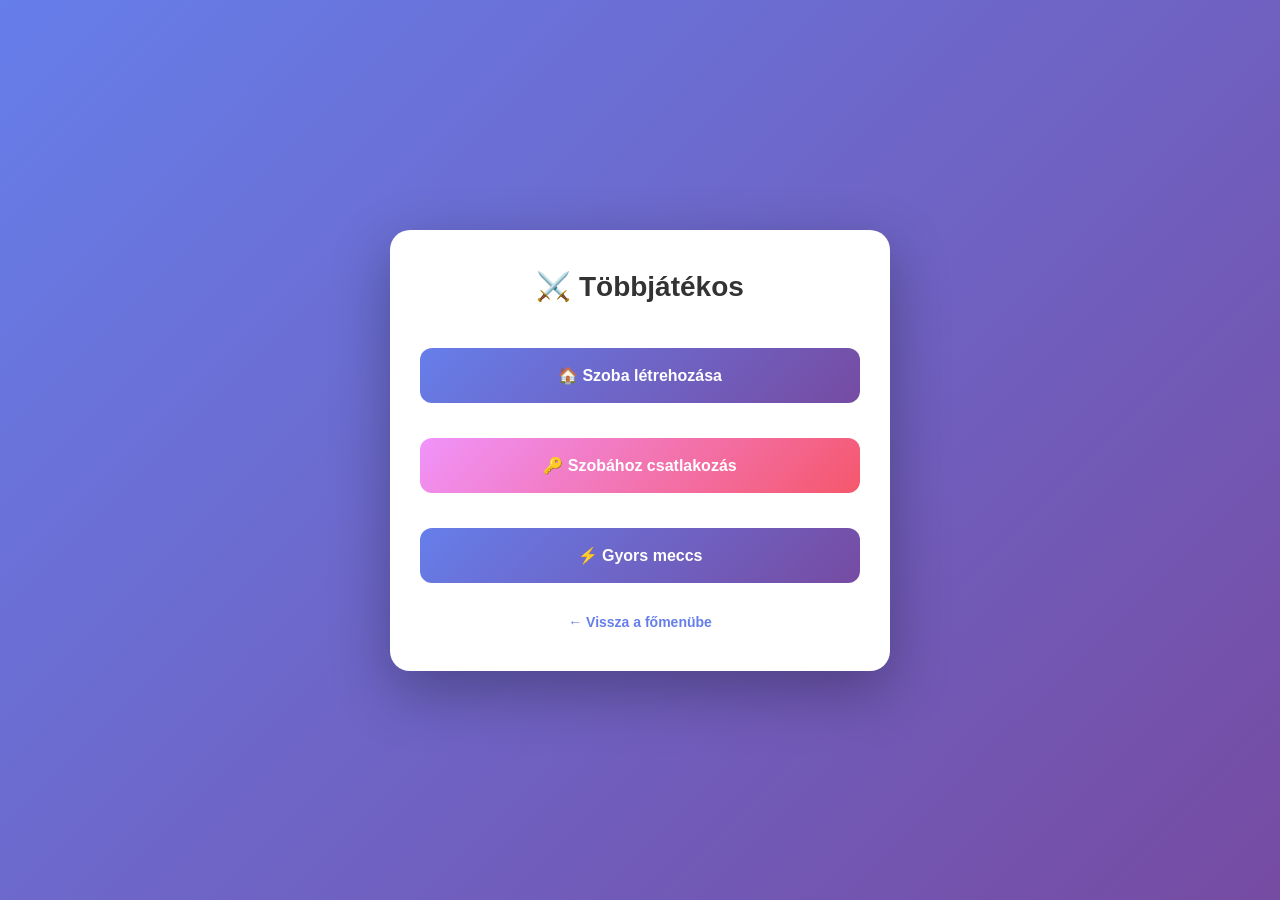
==== game.html @ 9e48634d "tobbjatekosmod" ====
<!DOCTYPE html>
<html lang="hu">
<head>
    <meta charset="UTF-8">
    <meta name="viewport" content="width=device-width, initial-scale=1.0">
    <title>Játék - Kő, Papír, Olló</title>
    <link rel="stylesheet" href="style.css">
    <style>
        * {
            margin: 0;
            padding: 0;
            box-sizing: border-box;
        }

        body {
            font-family: 'Arial', sans-serif;
            background: linear-gradient(135deg, #667eea 0%, #764ba2 100%);
            min-height: 100vh;
            display: flex;
            justify-content: center;
            align-items: center;
            padding: 15px;
        }

        .game-container {
            background: white;
            border-radius: 20px;
            box-shadow: 0 20px 60px rgba(0, 0, 0, 0.3);
            max-width: 600px;
            width: 100%;
            padding: 30px;
        }

        .header {
            display: flex;
            justify-content: space-between;
            align-items: center;
            margin-bottom: 25px;
            flex-wrap: wrap;
            gap: 10px;
        }

        .room-code {
            background: #f0f0f0;
            padding: 8px 15px;
            border-radius: 8px;
            font-size: 14px;
            font-weight: bold;
            color: #667eea;
        }

        .game-status {
            text-align: center;
            padding: 15px;
            background: #f9f9f9;
            border-radius: 10px;
            margin-bottom: 20px;
        }

        .status-title {
            font-size: 18px;
            font-weight: bold;
            color: #333;
            margin-bottom: 8px;
        }

        .waiting-indicator {
            display: inline-block;
            font-size: 20px;
            animation: pulse 1.5s infinite;
        }

        @keyframes pulse {
            0%, 100% { opacity: 1; }
            50% { opacity: 0.5; }
        }

        .players-section {
            display: grid;
            grid-template-columns: 1fr 1fr;
            gap: 15px;
            margin-bottom: 25px;
        }

        .player-card {
            background: #f9f9f9;
            padding: 20px;
            border-radius: 12px;
            text-align: center;
            border: 2px solid #e0e0e0;
            transition: all 0.3s;
        }

        .player-card.active {
            border-color: #667eea;
            background: #f0f4ff;
        }

        .player-name {
            font-size: 16px;
            font-weight: bold;
            color: #333;
            margin-bottom: 10px;
        }

        .player-score {
            font-size: 32px;
            font-weight: bold;
            color: #667eea;
            margin: 10px 0;
        }

        .player-choice {
            font-size: 48px;
            margin: 10px 0;
            min-height: 60px;
            display: flex;
            align-items: center;
            justify-content: center;
        }

        .choices-section {
            margin: 25px 0;
        }

        .choices-title {
            text-align: center;
            font-weight: bold;
            color: #555;
            margin-bottom: 15px;
            font-size: 14px;
        }

        .choices-grid {
            display: grid;
            grid-template-columns: repeat(3, 1fr);
            gap: 12px;
        }

        .choice-btn {
            padding: 20px;
            border: 2px solid #e0e0e0;
            background: white;
            border-radius: 12px;
            cursor: pointer;
            font-size: 32px;
            transition: all 0.3s;
            aspect-ratio: 1;
            display: flex;
            align-items: center;
            justify-content: center;
        }

        .choice-btn:hover {
            border-color: #667eea;
            transform: translateY(-3px);
            box-shadow: 0 8px 20px rgba(102, 126, 234, 0.2);
        }

        .choice-btn:active {
            transform: translateY(0);
        }

        .choice-btn.selected {
            border-color: #667eea;
            background: linear-gradient(135deg, #667eea 0%, #764ba2 100%);
            color: white;
            box-shadow: 0 8px 20px rgba(102, 126, 234, 0.3);
        }

        .result-section {
            background: #fff3cd;
            border: 2px solid #ffc107;
            padding: 20px;
            border-radius: 12px;
            text-align: center;
            margin: 20px 0;
            display: none;
        }

        .result-section.show {
            display: block;
            animation: slideIn 0.4s ease-out;
        }

        .result-text {
            font-size: 20px;
            font-weight: bold;
            color: #856404;
            margin-bottom: 10px;
        }

        .round-text {
            font-size: 14px;
            color: #999;
        }

        .next-round-btn {
            background: linear-gradient(135deg, #667eea 0%, #764ba2 100%);
            color: white;
            border: none;
            padding: 12px 25px;
            border-radius: 8px;
            font-weight: bold;
            cursor: pointer;
            margin-top: 10px;
            transition: all 0.2s;
            width: 100%;
        }

        .next-round-btn:hover {
            transform: translateY(-2px);
            box-shadow: 0 8px 20px rgba(102, 126, 234, 0.3);
        }

        .next-round-btn:disabled {
            opacity: 0.5;
            cursor: not-allowed;
            transform: none;
        }

        .action-buttons {
            display: flex;
            gap: 12px;
            margin-top: 20px;
        }

        .btn {
            flex: 1;
            padding: 12px;
            border: none;
            border-radius: 8px;
            font-weight: bold;
            cursor: pointer;
            transition: all 0.2s;
        }

        .btn-copy {
            background: #f0f0f0;
            color: #333;
        }

        .btn-copy:hover {
            background: #e0e0e0;
        }

        .btn-leave {
            background: linear-gradient(135deg, #f093fb 0%, #f5576c 100%);
            color: white;
        }

        .btn-leave:hover {
            transform: translateY(-2px);
            box-shadow: 0 8px 20px rgba(245, 87, 108, 0.3);
        }

        .notification {
            position: fixed;
            top: 20px;
            right: 20px;
            background: #28a745;
            color: white;
            padding: 15px 20px;
            border-radius: 8px;
            display: none;
            animation: slideInRight 0.3s ease-out;
            z-index: 1000;
        }

        @keyframes slideInRight {
            from {
                transform: translateX(400px);
                opacity: 0;
            }
            to {
                transform: translateX(0);
                opacity: 1;
            }
        }

        .notification.show {
            display: block;
        }

        @media (max-width: 600px) {
            .game-container {
                padding: 20px;
            }

            .header {
                flex-direction: column;
                align-items: center;
            }

            .players-section {
                grid-template-columns: 1fr;
            }

            .player-score {
                font-size: 28px;
            }

            .player-choice {
                font-size: 40px;
            }

            .choices-grid {
                gap: 10px;
            }

            .choice-btn {
                padding: 15px;
                font-size: 28px;
            }

            .notification {
                right: 10px;
                left: 10px;
                max-width: none;
            }
        }
    </style>
</head>
<body>
    <div class="game-container">
        <div class="header">
            <h1>⚔️ Játék</h1>
            <div class="room-code" id="roomCodeDisplay"></div>
        </div>

        <div class="game-status">
            <div class="status-title" id="statusTitle">Szoba betöltése...</div>
            <div id="statusMessage"></div>
        </div>

        <div class="players-section" id="playersSection" style="display: none;">
            <div class="player-card" id="player1Card">
                <div class="player-name" id="player1Name">Játékos 1</div>
                <div class="player-score" id="player1Score">0</div>
                <div class="player-choice" id="player1Choice"></div>
            </div>

            <div class="player-card" id="player2Card">
                <div class="player-name" id="player2Name">Várakozás...</div>
                <div class="player-score" id="player2Score">0</div>
                <div class="player-choice" id="player2Choice"></div>
            </div>
        </div>

        <div class="choices-section" id="choicesSection" style="display: none;">
            <div class="choices-title">Válassza ki a lépését:</div>
            <div class="choices-grid">
                <button class="choice-btn" onclick="selectChoice('kő')">🪨</button>
                <button class="choice-btn" onclick="selectChoice('papír')">📄</button>
                <button class="choice-btn" onclick="selectChoice('olló')">✂️</button>
            </div>
        </div>

        <div class="result-section" id="resultSection">
            <div class="result-text" id="resultText"></div>
            <div class="round-text" id="roundText"></div>
            <button class="next-round-btn" onclick="nextRound()">Következő kör</button>
        </div>

        <div class="action-buttons">
            <button class="btn btn-copy" onclick="copyRoomCode()">📋 Kód másolása</button>
            <button class="btn btn-leave" onclick="leaveGame()">🚪 Kilépés</button>
        </div>
    </div>

    <div class="notification" id="notification"></div>

    <script src="multiplayer.js"></script>
    <script>
        let gameState = {
            roomCode: null,
            playerName: null,
            isHost: false,
            players: [],
            currentRound: 1,
            maxRounds: 1,
            scores: { player1: 0, player2: 0 },
            choices: { player1: null, player2: null },
            gameStarted: false
        };

        function init() {
            const urlParams = new URLSearchParams(window.location.search);
            gameState.roomCode = urlParams.get('room');
            gameState.playerName = decodeURIComponent(urlParams.get('player') || '');

            if (!gameState.roomCode || !gameState.playerName) {
                window.location.href = 'tobbjatekos.html';
                return;
            }

            document.getElementById('roomCodeDisplay').textContent = `Szoba: ${gameState.roomCode}`;

            loadRoomData();
            startPolling();
        }

        function loadRoomData() {
            const roomData = localStorage.getItem(`room_${gameState.roomCode}`);
            if (!roomData) {
                showStatus('A szoba már nem létezik!');
                setTimeout(() => window.location.href = 'tobbjatekos.html', 2000);
                return;
            }

            const room = JSON.parse(roomData);
            gameState.isHost = room.host === gameState.playerName;
            gameState.players = room.players;
            gameState.maxRounds = room.type === 'best_of_3' ? 3 : room.type === 'best_of_5' ? 5 : 1;

            updateUI();
        }

        function startPolling() {
            setInterval(loadRoomData, 1000);
        }

        function updateUI() {
            document.getElementById('playersSection').style.display = 'grid';
            document.getElementById('choicesSection').style.display = 'block';

            const player1 = gameState.players[0];
            const player2 = gameState.players[1];

            document.getElementById('player1Name').textContent = player1.name;
            document.getElementById('player1Score').textContent = gameState.scores.player1;

            if (player2) {
                document.getElementById('player2Name').textContent = player2.name;
                document.getElementById('player2Score').textContent = gameState.scores.player2;
                document.getElementById('statusTitle').textContent = `Kör ${gameState.currentRound}`;
                document.getElementById('statusMessage').textContent = 'Tegyen lépést!';
                gameState.gameStarted = true;
            } else {
                document.getElementById('statusTitle').textContent = '⏳ Várakozás';
                document.getElementById('statusMessage').textContent = `Szoba kód: ${gameState.roomCode}`;
            }

            updatePlayerCards();
        }

        function updatePlayerCards() {
            const player1Card = document.getElementById('player1Card');
            const player2Card = document.getElementById('player2Card');

            if (gameState.playerName === gameState.players[0].name) {
                player1Card.classList.add('active');
                player2Card.classList.remove('active');
            } else {
                player1Card.classList.remove('active');
                player2Card.classList.add('active');
            }
        }

        function selectChoice(choice) {
            if (!gameState.gameStarted || !gameState.players[1]) return;

            document.querySelectorAll('.choice-btn').forEach(btn => {
                btn.classList.remove('selected');
            });
            
            event.target.closest('.choice-btn').classList.add('selected');

            const playerIndex = gameState.playerName === gameState.players[0].name ? 0 : 1;
            gameState.choices[`player${playerIndex + 1}`] = choice;

            const emoji = { 'kő': '🪨', 'papír': '📄', 'olló': '✂️' };
            document.getElementById(`player${playerIndex + 1}Choice`).textContent = emoji[choice];

            saveRoomData();
            checkRoundComplete();
        }

        function checkRoundComplete() {
            if (gameState.choices.player1 && gameState.choices.player2) {
                determineRoundWinner();
            }
        }

        function determineRoundWinner() {
            const p1 = gameState.choices.player1;
            const p2 = gameState.choices.player2;

            let result = '';
            if (p1 === p2) {
                result = `🤝 Döntetlen!`;
            } else if (
                (p1 === 'kő' && p2 === 'olló') ||
                (p1 === 'papír' && p2 === 'kő') ||
                (p1 === 'olló' && p2 === 'papír')
            ) {
                result = `🎉 ${gameState.players[0].name} nyert!`;
                gameState.scores.player1++;
            } else {
                result = `🎉 ${gameState.players[1].name} nyert!`;
                gameState.scores.player2++;
            }

            document.getElementById('resultText').textContent = result;
            document.getElementById('roundText').textContent = `${gameState.currentRound}. kör vége`;
            document.getElementById('resultSection').classList.add('show');

            saveRoomData();
        }

        function nextRound() {
            if (gameState.currentRound >= gameState.maxRounds) {
                endGame();
                return;
            }

            gameState.currentRound++;
            gameState.choices = { player1: null, player2: null };
            document.getElementById('resultSection').classList.remove('show');
            document.querySelectorAll('.choice-btn').forEach(btn => btn.classList.remove('selected'));
            document.getElementById('player1Choice').textContent = '';
            document.getElementById('player2Choice').textContent = '';

            saveRoomData();
        }

        function endGame() {
            const winner = gameState.scores.player1 > gameState.scores.player2 
                ? gameState.players[0].name 
                : gameState.scores.player2 > gameState.scores.player1 
                ? gameState.players[1].name 
                : 'Döntetlen';

            alert(`🏆 Játék vége!\n\n${gameState.players[0].name}: ${gameState.scores.player1}\n${gameState.players[1].name}: ${gameState.scores.player2}\n\nNyertes: ${winner}`);
            leaveGame();
        }

        function saveRoomData() {
            const roomData = localStorage.getItem(`room_${gameState.roomCode}`);
            if (roomData) {
                const room = JSON.parse(roomData);
                room.scores = gameState.scores;
                room.choices = gameState.choices;
                room.currentRound = gameState.currentRound;
                localStorage.setItem(`room_${gameState.roomCode}`, JSON.stringify(room));
            }
        }

        function copyRoomCode() {
            navigator.clipboard.writeText(gameState.roomCode).then(() => {
                showNotification('Szoba kód másolva!');
            });
        }

        function leaveGame() {
            localStorage.removeItem(`room_${gameState.roomCode}`);
            localStorage.removeItem('currentRoom');
            localStorage.removeItem('currentPlayer');
            window.location.href = 'tobbjatekos.html';
        }

        function showStatus(message) {
            document.getElementById('statusTitle').textContent = message;
        }

        function showNotification(message) {
            const notif = document.getElementById('notification');
            notif.textContent = message;
            notif.classList.add('show');
            setTimeout(() => notif.classList.remove('show'), 3000);
        }

        init();
    </script>
</body>
</html>
---- style.css ----
﻿html,
body {
  margin: 0;
  padding: 0;
  min-height: 100vh;
  overflow-x: hidden;
  font-family: Arial, sans-serif;
  background: linear-gradient(to top, #000000, #ffffff);
  background-repeat: no-repeat;
  background-attachment: fixed;
  background-size: 100% 100%;
  color: #ffffff;
}

a {
  color: white;
  text-decoration: none;
}

button {
  background-color: #000000;
  color: #ffffff;
  border: 2px solid #ffffff;
  padding: 10px 20px;
  font-size: 16px;
  cursor: pointer;
  margin-top: 15px;
  transition: all 0.3s ease;
  border-radius: 12px;
}

button:hover {
  background-color: #ffffff;
  color: #000000;
  transform: scale(1.05);
}

button:hover a {
  color: #000000;
}

.button-text {
  display: block;
  text-align: center;
  font-size: 36px;
  font-weight: bold;
  color: #ffffff;
  margin-bottom: 20px;
}

.button-container {
  display: flex;
  justify-content: center;
  align-items: flex-start;
  gap: 60px;
  flex-wrap: wrap;
  padding: 30px 20px;
}

.button-container .fade-in {
  display: flex;
  flex-direction: column;
  align-items: center;
  gap: 20px;
  min-width: 240px;
  max-width: 320px;
}

.ellenfelek {
  display: flex;
  flex-direction: column;
  align-items: center;
  gap: 16px;
  margin: 20px 0;
}

.ellenfelek a,
.ellenfelek button {
  width: 180px;
}

.title-animation {
  text-align: center;
  color: black;
  margin-top: 10%;
}

.Logo {
  display: block;
  margin: 20px auto;
  width: 150px;
  height: auto;
  animation: logoBounce 1.5s ease infinite;
}

@keyframes logoBounce {
  0%,
  100% {
    transform: translateY(0);
  }
  50% {
    transform: translateY(-20px);
  }
}

.game-page {
  position: relative;
  min-height: 100vh;
  padding: 20px;
  box-sizing: border-box;
  color: #000000;
  opacity: 1;
  visibility: visible;
  transition: opacity 0.5s ease, visibility 0.5s ease;
}

.game-page.hidden {
  opacity: 0;
  visibility: hidden;
  pointer-events: none;
}

.game-page.fade-out {
  opacity: 0;
  visibility: hidden;
  pointer-events: none;
}

.countdown-overlay,
.game-over-overlay {
  position: fixed;
  inset: 0;
  display: flex;
  align-items: center;
  justify-content: center;
  flex-direction: column;
  gap: 20px;
  background: rgba(255, 255, 255, 0.95);
  z-index: 1001;
  text-align: center;
  padding: 24px;
  color: #000000;
}

.countdown-overlay.hidden,
.game-over-overlay.hidden {
  opacity: 0;
  visibility: hidden;
  pointer-events: none;
  transition: opacity 0.3s ease, visibility 0.3s ease;
}

.countdown-overlay.visible,
.game-over-overlay.visible {
  opacity: 1;
  visibility: visible;
  pointer-events: auto;
}

.countdown-number {
  font-size: 6rem;
  font-weight: 900;
  animation: countdownPop 0.8s ease infinite;
}

.countdown-label {
  font-size: 1.2rem;
  font-weight: 600;
}

.game-over-message {
  font-size: 3rem;
  font-weight: 900;
  color: #d80000;
  text-shadow: 0 0 24px rgba(216, 0, 0, 0.45);
}

#new-game-button {
  background: #d80000;
  border-color: #a00000;
  color: white;
  padding: 14px 28px;
  font-size: 1rem;
}

@keyframes countdownPop {
  0%,
  100% {
    transform: scale(1);
  }
  50% {
    transform: scale(1.25);
  }
}

.game-page a {
  color: #000000;
}

.game-header {
  display: grid;
  grid-template-columns: minmax(220px, 1fr) 280px minmax(220px, 1fr);
  gap: 20px;
  align-items: stretch;
  margin-bottom: 30px;
}

.status-card {
  background: rgba(255, 255, 255, 0.08);
  border: 2px solid rgba(255, 255, 255, 0.3);
  border-radius: 20px;
  padding: 24px;
  display: flex;
  flex-direction: column;
  gap: 16px;
  color: #000000;
}

.status-card h1 {
  margin: 0;
  font-size: 1.8rem;
}

.round-card,
.side-card {
  color: #000000;
}

.health-line {
  display: flex;
  align-items: center;
  gap: 12px;
  flex-wrap: wrap;
}

.health-label {
  font-size: 0.95rem;
  opacity: 0.8;
}

.health-track {
  flex: 1;
  min-width: 180px;
  height: 16px;
  background: rgba(255, 255, 255, 0.1);
  border-radius: 999px;
  overflow: hidden;
}

.health-fill {
  width: 100%;
  height: 100%;
  background: linear-gradient(90deg, #00ff88, #22cfe8);
  border-radius: 999px;
  transition: width 0.4s ease;
}

.health-fill.robot {
  background: linear-gradient(90deg, #ff4f8b, #f5d15a);
}

.health-value {
  min-width: 70px;
  text-align: right;
  font-weight: bold;
}

.status-label {
  font-size: 0.95rem;
  color: #000000;
}

.round-card {
  background: rgba(255, 255, 255, 0.06);
  border: 2px solid rgba(255, 255, 255, 0.25);
  border-radius: 24px;
  padding: 24px;
  display: flex;
  flex-direction: column;
  justify-content: center;
  gap: 18px;
  min-height: 220px;
  text-align: center;
}

.round-number {
  font-size: 2rem;
  font-weight: 700;
}

.battle-message {
  font-size: 1rem;
  line-height: 1.5;
  min-height: 56px;
}

.game-container {
  display: flex;
  justify-content: space-between;
  align-items: flex-start;
  gap: 20px;
  flex-wrap: wrap;
}

.game-side {
  display: flex;
  flex-direction: column;
  align-items: center;
  width: 100%;
  max-width: 540px;
}

.game-side h2 {
  margin-bottom: 16px;
}

.side-card {
  width: 100%;
  background: rgba(255, 255, 255, 0.06);
  border: 2px solid rgba(255, 255, 255, 0.2);
  border-radius: 24px;
  padding: 24px;
  box-sizing: border-box;
  text-align: center;
}

.placeholderimg,
.robotimg {
  width: 320px;
  max-width: 320px;
  height: auto;
  object-fit: contain;
  margin-bottom: 18px;
}

.kezjelek {
  display: flex;
  gap: 16px;
  justify-content: center;
  flex-wrap: wrap;
}

.vs-label {
  font-size: 3rem;
  font-weight: 700;
  margin-top: 40px;
  margin-bottom: 40px;
  color: #000000;
  text-shadow: none;
}

.hotbar {
  display: flex;
  gap: 10px;
  justify-content: center;
  flex-wrap: wrap;
}

.hotbar-slot {
  display: inline-flex;
  align-items: center;
  justify-content: center;
  gap: 6px;
  min-width: 90px;
  min-height: 52px;
  padding: 10px;
  border: 2px solid rgba(0, 0, 0, 0.15);
  background: rgba(255, 255, 255, 0.9);
  border-radius: 14px;
  color: #000000;
}

.hotbar-slot img {
  width: 24px;
  height: 24px;
  object-fit: contain;
}

.hotbar-slot.empty {
  opacity: 0.45;
}

.robot-note {
  margin-top: 16px;
  font-size: 0.95rem;
  opacity: 0.85;
}

.chest-panel {
  position: fixed;
  left: 50%;
  bottom: 16px;
  transform: translateX(-50%) scale(0.95);
  background: rgba(255, 255, 255, 0.95);
  border: 2px solid rgba(0, 0, 0, 0.15);
  border-radius: 24px;
  padding: 22px 24px;
  width: min(640px, calc(100% - 40px));
  box-sizing: border-box;
  display: grid;
  grid-template-columns: auto 1fr;
  gap: 20px;
  align-items: center;
  opacity: 0;
  pointer-events: none;
  color: #000000;
  z-index: 999;
}

.chest-panel.visible {
  animation: chestFadeIn 0.6s ease forwards, chestShake 1s 0.1s ease-in-out;
}

.chest-panel.fade-out {
  animation: chestFadeOut 0.5s ease forwards;
}

.chest-panel.hidden {
  opacity: 0;
}

.chest-img {
  width: 96px;
  height: auto;
}

@keyframes chestFadeIn {
  from {
    opacity: 0;
    transform: translateX(-50%) translateY(20px) scale(0.95);
  }
  to {
    opacity: 1;
    transform: translateX(-50%) translateY(0) scale(1);
  }
}

@keyframes chestFadeOut {
  from {
    opacity: 1;
    transform: translateX(-50%) translateY(0) scale(1);
  }
  to {
    opacity: 0;
    transform: translateX(-50%) translateY(20px) scale(0.95);
  }
}

.chest-text {
  font-size: 1.1rem;
  margin-bottom: 10px;
  font-weight: 600;
}

.chest-results {
  display: flex;
  flex-direction: column;
  gap: 8px;
  font-size: 0.96rem;
}

.chest-item-label {
  display: inline-flex;
  align-items: center;
  gap: 8px;
}

.chest-item-label img {
  width: 24px;
  height: 24px;
  object-fit: contain;
}

@keyframes chestFade {
  from {
    opacity: 0;
    transform: translateX(-50%) translateY(20px) scale(0.95);
  }
  to {
    opacity: 1;
    transform: translateX(-50%) translateY(0) scale(1);
  }
}

@keyframes chestShake {
  0%, 100% {
    transform: translateX(-50%) translateY(0) rotate(0deg);
  }
  20% {
    transform: translateX(-50%) translateY(0) rotate(-4deg);
  }
  40% {
    transform: translateX(-50%) translateY(0) rotate(4deg);
  }
  60% {
    transform: translateX(-50%) translateY(0) rotate(-3deg);
  }
  80% {
    transform: translateX(-50%) translateY(0) rotate(3deg);
  }
}

@media (max-width: 1024px) {
  .game-header {
    grid-template-columns: 1fr;
  }

  .vs-label {
    margin-top: 0;
    margin-bottom: 24px;
  }
}

@media (max-width: 760px) {
  .game-container {
    flex-direction: column;
    align-items: center;
  }

  .game-side {
    max-width: 100%;
  }

  .placeholderimg,
  .robotimg {
    width: 100%;
    max-width: 260px;
    height: auto;
  }

  .button-container {
    flex-direction: column;
    gap: 24px;
    align-items: center;
  }

  .chest-panel {
    width: calc(100% - 32px);
    grid-template-columns: 1fr;
    text-align: center;
  }
}

@media (max-width: 520px) {
  .game-header {
    gap: 14px;
  }

  .status-card,
  .round-card,
  .side-card {
    padding: 16px;
  }

  .health-track {
    min-width: 120px;
  }

  .hotbar-slot {
    min-width: 70px;
    padding: 8px;
    font-size: 14px;
  }

  .vs-label {
    font-size: 2.2rem;
    margin-top: 24px;
    margin-bottom: 24px;
  }

  .button-text,
  .round-number {
    font-size: 1.8rem;
  }

  .battle-message {
    font-size: 0.95rem;
  }

  .chest-panel {
    padding: 16px;
  }
}
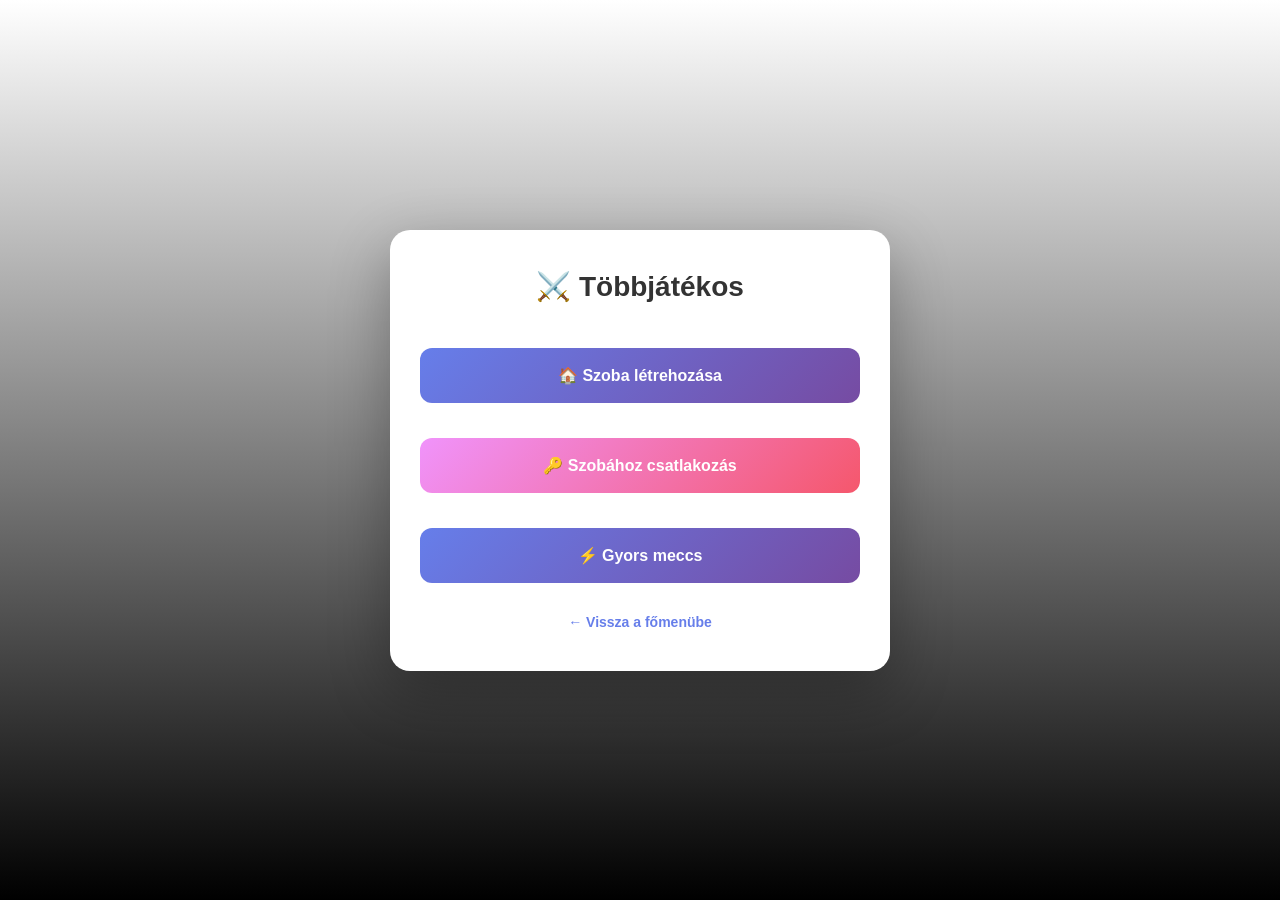
==== commit 37cb7218: "ggg" ====
--- a/game.html
+++ b/game.html
@@ -370,6 +370,7 @@
 
     <div class="notification" id="notification"></div>
 
+    <script src="socket.io.min.js"></script>
     <script src="multiplayer.js"></script>
     <script>
         let gameState = {
@@ -381,10 +382,88 @@
             maxRounds: 1,
             scores: { player1: 0, player2: 0 },
             choices: { player1: null, player2: null },
-            gameStarted: false
+            gameStarted: false,
+            roomData: null,
+            initialized: false
         };
 
+        // Socket event handlers - set up once
+        function setupSocketHandlers() {
+            socket.off('room_joined');
+            socket.off('player_joined');
+            socket.off('choice_made');
+            socket.off('round_result');
+            socket.off('player_disconnected');
+            socket.off('player_reconnected');
+            socket.off('error');
+            socket.off('connect');
+
+            socket.on('room_joined', (data) => {
+                console.log('Room joined:', data.room_data.code);
+                gameState.roomData = data.room_data;
+                updateGameState();
+                updateUI();
+            });
+
+            socket.on('player_joined', (data) => {
+                console.log('Player joined:', data.player_name);
+                gameState.roomData = data.room_data;
+                updateGameState();
+                updateUI();
+            });
+
+            socket.on('choice_made', (data) => {
+                console.log('Choice made by:', data.player_name);
+                gameState.roomData = data.room_data;
+                updateGameState();
+                updateUI();
+            });
+
+            socket.on('round_result', (data) => {
+                console.log('Round result:', data);
+                gameState.roomData = data.room_data;
+                gameState.scores = data.scores;
+                gameState.choices = data.choices;
+                gameState.currentRound = data.current_round;
+
+                updateUI();
+                showRoundResult(data.winner, data.game_over);
+            });
+
+            socket.on('player_disconnected', (data) => {
+                showNotification(`${data.player_name} kilépett a játékból`);
+            });
+
+            socket.on('player_reconnected', (data) => {
+                console.log('Player reconnected:', data.player_name);
+                gameState.roomData = data.room_data;
+                updateGameState();
+                updateUI();
+                showNotification(`${data.player_name} újra csatlakozott`);
+            });
+
+            socket.on('error', (data) => {
+                console.error('Game error:', data.message);
+                showStatus('Hiba: ' + data.message);
+            });
+
+            // Handle reconnection when socket connects
+            socket.on('connect', () => {
+                console.log('Socket connected');
+                // Only emit join_room if this is the first connection
+                if (!gameState.roomData) {
+                    socket.emit('join_room', {
+                        room_code: gameState.roomCode,
+                        player_name: gameState.playerName
+                    });
+                }
+            });
+        }
+
         function init() {
+            if (gameState.initialized) return;
+            gameState.initialized = true;
+
             const urlParams = new URLSearchParams(window.location.search);
             gameState.roomCode = urlParams.get('room');
             gameState.playerName = decodeURIComponent(urlParams.get('player') || '');
@@ -396,154 +475,131 @@
 
             document.getElementById('roomCodeDisplay').textContent = `Szoba: ${gameState.roomCode}`;
 
-            loadRoomData();
-            startPolling();
-        }
-
-        function loadRoomData() {
-            const roomData = localStorage.getItem(`room_${gameState.roomCode}`);
-            if (!roomData) {
-                showStatus('A szoba már nem létezik!');
-                setTimeout(() => window.location.href = 'tobbjatekos.html', 2000);
-                return;
-            }
-
-            const room = JSON.parse(roomData);
-            gameState.isHost = room.host === gameState.playerName;
-            gameState.players = room.players;
-            gameState.maxRounds = room.type === 'best_of_3' ? 3 : room.type === 'best_of_5' ? 5 : 1;
-
-            updateUI();
-        }
-
-        function startPolling() {
-            setInterval(loadRoomData, 1000);
+            setupSocketHandlers();
+
+            // Connect to server and join room
+            socket.emit('join_room', {
+                room_code: gameState.roomCode,
+                player_name: gameState.playerName
+            });
+        }
+
+        function updateGameState() {
+            if (!gameState.roomData) return;
+
+            gameState.players = gameState.roomData.players;
+            gameState.scores = gameState.roomData.scores;
+            gameState.choices = gameState.roomData.choices;
+            gameState.currentRound = gameState.roomData.current_round;
+            gameState.isHost = gameState.roomData.host === gameState.playerName;
+
+            // Determine max rounds
+            if (gameState.roomData.type === 'best_of_3') {
+                gameState.maxRounds = 3;
+            } else if (gameState.roomData.type === 'best_of_5') {
+                gameState.maxRounds = 5;
+            } else {
+                gameState.maxRounds = 1;
+            }
+
+            gameState.gameStarted = gameState.players.length === 2;
         }
 
         function updateUI() {
             document.getElementById('playersSection').style.display = 'grid';
             document.getElementById('choicesSection').style.display = 'block';
 
-            const player1 = gameState.players[0];
-            const player2 = gameState.players[1];
-
-            document.getElementById('player1Name').textContent = player1.name;
-            document.getElementById('player1Score').textContent = gameState.scores.player1;
-
-            if (player2) {
-                document.getElementById('player2Name').textContent = player2.name;
+            if (gameState.players.length >= 1) {
+                document.getElementById('player1Name').textContent = gameState.players[0].name;
+                document.getElementById('player1Score').textContent = gameState.scores.player1;
+            }
+
+            if (gameState.players.length >= 2) {
+                document.getElementById('player2Name').textContent = gameState.players[1].name;
                 document.getElementById('player2Score').textContent = gameState.scores.player2;
                 document.getElementById('statusTitle').textContent = `Kör ${gameState.currentRound}`;
                 document.getElementById('statusMessage').textContent = 'Tegyen lépést!';
-                gameState.gameStarted = true;
             } else {
                 document.getElementById('statusTitle').textContent = '⏳ Várakozás';
                 document.getElementById('statusMessage').textContent = `Szoba kód: ${gameState.roomCode}`;
             }
 
             updatePlayerCards();
+            updateChoicesDisplay();
         }
 
         function updatePlayerCards() {
             const player1Card = document.getElementById('player1Card');
             const player2Card = document.getElementById('player2Card');
 
-            if (gameState.playerName === gameState.players[0].name) {
+            if (gameState.playerName === gameState.players[0]?.name) {
                 player1Card.classList.add('active');
                 player2Card.classList.remove('active');
-            } else {
+            } else if (gameState.players.length >= 2 && gameState.playerName === gameState.players[1].name) {
                 player1Card.classList.remove('active');
                 player2Card.classList.add('active');
             }
         }
 
+        function updateChoicesDisplay() {
+            const emoji = { 'kő': '🪨', 'papír': '📄', 'olló': '✂️' };
+
+            document.getElementById('player1Choice').textContent =
+                gameState.choices.player1 ? emoji[gameState.choices.player1] : '';
+            document.getElementById('player2Choice').textContent =
+                gameState.choices.player2 ? emoji[gameState.choices.player2] : '';
+        }
+
         function selectChoice(choice) {
-            if (!gameState.gameStarted || !gameState.players[1]) return;
-
+            if (!gameState.gameStarted || gameState.players.length < 2) return;
+
+            // Remove previous selection
             document.querySelectorAll('.choice-btn').forEach(btn => {
                 btn.classList.remove('selected');
             });
-            
+
+            // Add selection to clicked button
             event.target.closest('.choice-btn').classList.add('selected');
 
-            const playerIndex = gameState.playerName === gameState.players[0].name ? 0 : 1;
-            gameState.choices[`player${playerIndex + 1}`] = choice;
-
-            const emoji = { 'kő': '🪨', 'papír': '📄', 'olló': '✂️' };
-            document.getElementById(`player${playerIndex + 1}Choice`).textContent = emoji[choice];
-
-            saveRoomData();
-            checkRoundComplete();
-        }
-
-        function checkRoundComplete() {
-            if (gameState.choices.player1 && gameState.choices.player2) {
-                determineRoundWinner();
-            }
-        }
-
-        function determineRoundWinner() {
-            const p1 = gameState.choices.player1;
-            const p2 = gameState.choices.player2;
-
+            // Send choice to server
+            makeChoice(gameState.roomCode, gameState.playerName, choice);
+        }
+
+        function showRoundResult(winner, gameOver) {
             let result = '';
-            if (p1 === p2) {
+            if (winner === 'draw') {
                 result = `🤝 Döntetlen!`;
-            } else if (
-                (p1 === 'kő' && p2 === 'olló') ||
-                (p1 === 'papír' && p2 === 'kő') ||
-                (p1 === 'olló' && p2 === 'papír')
-            ) {
+            } else if (winner === 'player1') {
                 result = `🎉 ${gameState.players[0].name} nyert!`;
-                gameState.scores.player1++;
-            } else {
+            } else if (winner === 'player2') {
                 result = `🎉 ${gameState.players[1].name} nyert!`;
-                gameState.scores.player2++;
             }
 
             document.getElementById('resultText').textContent = result;
             document.getElementById('roundText').textContent = `${gameState.currentRound}. kör vége`;
             document.getElementById('resultSection').classList.add('show');
 
-            saveRoomData();
+            if (gameOver) {
+                document.querySelector('.next-round-btn').textContent = 'Játék vége';
+                document.querySelector('.next-round-btn').onclick = endGame;
+            }
         }
 
         function nextRound() {
-            if (gameState.currentRound >= gameState.maxRounds) {
-                endGame();
-                return;
-            }
-
-            gameState.currentRound++;
-            gameState.choices = { player1: null, player2: null };
             document.getElementById('resultSection').classList.remove('show');
             document.querySelectorAll('.choice-btn').forEach(btn => btn.classList.remove('selected'));
-            document.getElementById('player1Choice').textContent = '';
-            document.getElementById('player2Choice').textContent = '';
-
-            saveRoomData();
+            updateUI();
         }
 
         function endGame() {
-            const winner = gameState.scores.player1 > gameState.scores.player2 
-                ? gameState.players[0].name 
-                : gameState.scores.player2 > gameState.scores.player1 
-                ? gameState.players[1].name 
+            const winner = gameState.scores.player1 > gameState.scores.player2
+                ? gameState.players[0].name
+                : gameState.scores.player2 > gameState.scores.player1
+                ? gameState.players[1].name
                 : 'Döntetlen';
 
             alert(`🏆 Játék vége!\n\n${gameState.players[0].name}: ${gameState.scores.player1}\n${gameState.players[1].name}: ${gameState.scores.player2}\n\nNyertes: ${winner}`);
             leaveGame();
-        }
-
-        function saveRoomData() {
-            const roomData = localStorage.getItem(`room_${gameState.roomCode}`);
-            if (roomData) {
-                const room = JSON.parse(roomData);
-                room.scores = gameState.scores;
-                room.choices = gameState.choices;
-                room.currentRound = gameState.currentRound;
-                localStorage.setItem(`room_${gameState.roomCode}`, JSON.stringify(room));
-            }
         }
 
         function copyRoomCode() {
@@ -553,7 +609,6 @@
         }
 
         function leaveGame() {
-            localStorage.removeItem(`room_${gameState.roomCode}`);
             localStorage.removeItem('currentRoom');
             localStorage.removeItem('currentPlayer');
             window.location.href = 'tobbjatekos.html';
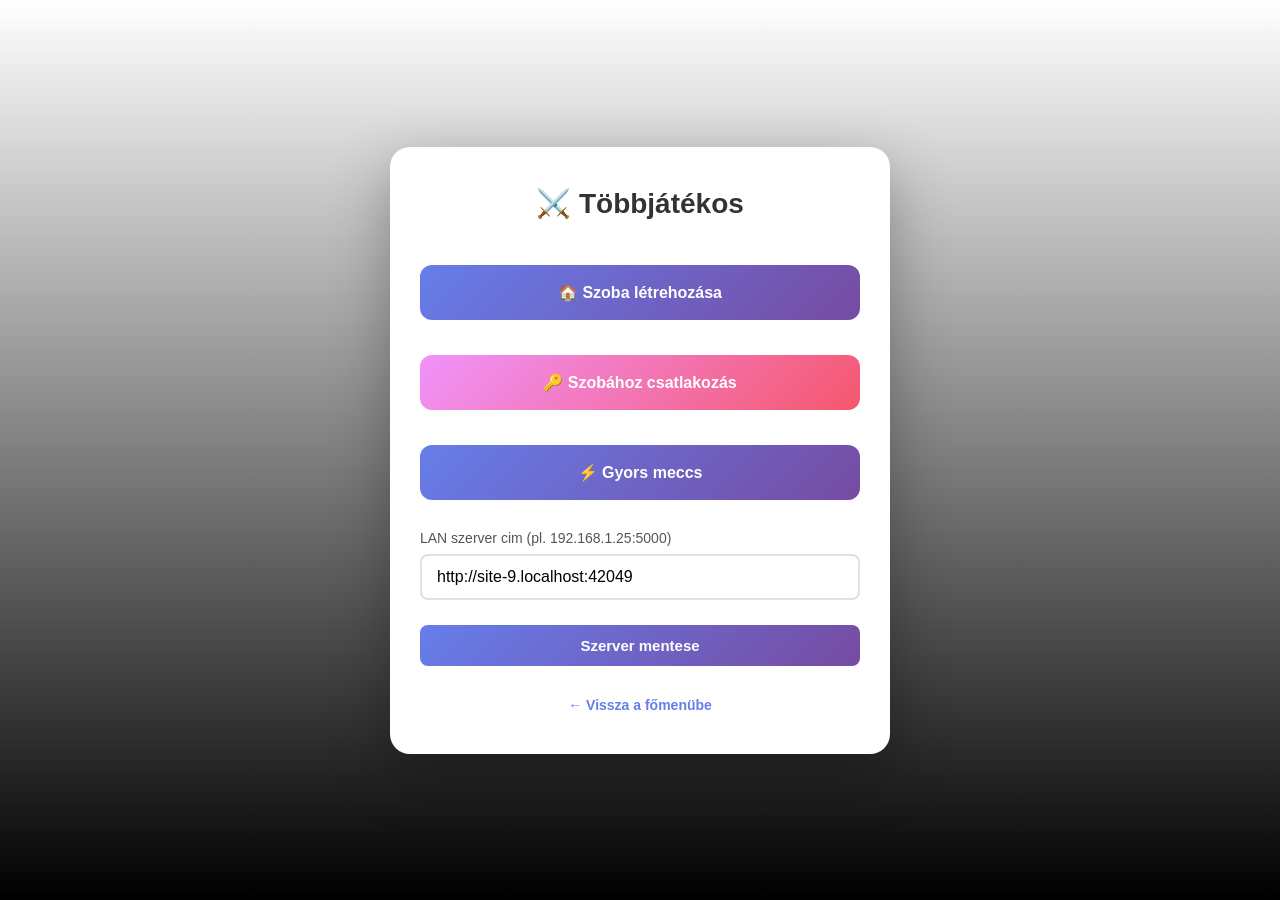
==== commit 7458ab24: "AX" ====
--- a/game.html
+++ b/game.html
@@ -49,6 +49,27 @@
             color: #667eea;
         }
 
+        .room-meta {
+            display: flex;
+            flex-direction: column;
+            align-items: flex-end;
+            gap: 8px;
+        }
+
+        .room-host-ip {
+            background: rgba(102, 126, 234, 0.12);
+            padding: 8px 15px;
+            border-radius: 8px;
+            font-size: 13px;
+            font-weight: bold;
+            color: #2f4bb5;
+            border: 1px solid rgba(102, 126, 234, 0.2);
+        }
+
+        .room-host-ip.hidden {
+            display: none;
+        }
+
         .game-status {
             text-align: center;
             padding: 15px;
@@ -325,7 +346,10 @@
     <div class="game-container">
         <div class="header">
             <h1>⚔️ Játék</h1>
-            <div class="room-code" id="roomCodeDisplay"></div>
+            <div class="room-meta">
+                <div class="room-code" id="roomCodeDisplay"></div>
+                <div class="room-host-ip hidden" id="roomHostIpDisplay"></div>
+            </div>
         </div>
 
         <div class="game-status">
@@ -363,7 +387,7 @@
         </div>
 
         <div class="action-buttons">
-            <button class="btn btn-copy" onclick="copyRoomCode()">📋 Kód másolása</button>
+            <button class="btn btn-copy" onclick="copyRoomCode()">📋 IP másolása</button>
             <button class="btn btn-leave" onclick="leaveGame()">🚪 Kilépés</button>
         </div>
     </div>
@@ -473,7 +497,7 @@
                 return;
             }
 
-            document.getElementById('roomCodeDisplay').textContent = `Szoba: ${gameState.roomCode}`;
+            document.getElementById('roomCodeDisplay').textContent = `Host IP: ${gameState.roomCode}`;
 
             setupSocketHandlers();
 
@@ -521,7 +545,7 @@
                 document.getElementById('statusMessage').textContent = 'Tegyen lépést!';
             } else {
                 document.getElementById('statusTitle').textContent = '⏳ Várakozás';
-                document.getElementById('statusMessage').textContent = `Szoba kód: ${gameState.roomCode}`;
+                document.getElementById('statusMessage').textContent = `Host IP: ${gameState.roomCode}`;
             }
 
             updatePlayerCards();
@@ -604,7 +628,7 @@
 
         function copyRoomCode() {
             navigator.clipboard.writeText(gameState.roomCode).then(() => {
-                showNotification('Szoba kód másolva!');
+                showNotification('Host IP másolva!');
             });
         }
 
--- a/style.css
+++ b/style.css
@@ -175,12 +175,42 @@
   text-shadow: 0 0 24px rgba(216, 0, 0, 0.45);
 }
 
+.game-over-overlay.win .game-over-message {
+  color: #118a3f;
+  text-shadow: 0 0 24px rgba(17, 138, 63, 0.35);
+}
+
 #new-game-button {
   background: #d80000;
   border-color: #a00000;
   color: white;
   padding: 14px 28px;
   font-size: 1rem;
+}
+
+.game-over-overlay.win #new-game-button {
+  background: #118a3f;
+  border-color: #0d6b31;
+  color: white;
+}
+
+.game-over-overlay.win #new-game-button:hover {
+  background: #16a34a;
+  color: white;
+}
+
+#back-button {
+  background: #f0f0f0;
+  border-color: #b7b7b7;
+  color: #222222;
+  padding: 14px 28px;
+  font-size: 1rem;
+  margin-top: 8px;
+}
+
+#back-button:hover {
+  background: #ffffff;
+  color: #000000;
 }
 
 @keyframes countdownPop {
@@ -581,3 +611,242 @@
     padding: 16px;
   }
 }
+
+/* Leaderboard Modal Styles */
+.leaderboard-modal {
+  position: fixed;
+  right: 20px;
+  bottom: 20px;
+  width: min(420px, calc(100% - 40px));
+  height: auto;
+  max-height: min(80vh, 680px);
+  background: transparent;
+  display: flex;
+  justify-content: flex-end;
+  align-items: flex-end;
+  z-index: 2000;
+  opacity: 0;
+  visibility: hidden;
+  transition: opacity 0.3s ease, visibility 0.3s ease;
+  pointer-events: none;
+  padding: 20px;
+  box-sizing: border-box;
+}
+
+.leaderboard-modal.visible {
+  opacity: 1;
+  visibility: visible;
+  pointer-events: auto;
+}
+
+.leaderboard-modal.hidden {
+  opacity: 0;
+  visibility: hidden;
+  pointer-events: none;
+}
+
+.leaderboard-content {
+  background: white;
+  border: 1px solid rgba(102, 126, 234, 0.12);
+  border-radius: 18px;
+  padding: 28px 24px;
+  max-width: 100%;
+  width: 90%;
+  box-shadow: 0 18px 50px rgba(0, 0, 0, 0.18);
+  text-align: center;
+  animation: slideUp 0.4s ease-out;
+  overflow-y: auto;
+}
+
+@keyframes slideUp {
+  from {
+    transform: translateY(30px);
+    opacity: 0;
+  }
+  to {
+    transform: translateY(0);
+    opacity: 1;
+  }
+}
+
+.leaderboard-content h2 {
+  color: #667eea;
+  font-size: 24px;
+  margin-bottom: 14px;
+  margin-top: 0;
+}
+
+.final-time-display {
+  background: #f0f4ff;
+  padding: 14px 16px;
+  border-radius: 12px;
+  margin: 14px 0;
+}
+
+.final-time-display p {
+  margin: 5px 0;
+  color: #333;
+}
+
+#player-name-input {
+  width: 100%;
+  padding: 10px 12px;
+  border: 2px solid #e0e0e0;
+  border-radius: 8px;
+  font-size: 16px;
+  box-sizing: border-box;
+  margin: 14px 0;
+  transition: border-color 0.3s ease;
+}
+
+#player-name-input:focus {
+  outline: none;
+  border-color: #667eea;
+  box-shadow: 0 0 0 3px rgba(102, 126, 234, 0.1);
+}
+
+.leaderboard-btn {
+  width: 100%;
+  padding: 10px 18px;
+  margin: 8px 0;
+  background: linear-gradient(135deg, #667eea 0%, #764ba2 100%);
+  color: white;
+  border: none;
+  border-radius: 8px;
+  font-weight: bold;
+  font-size: 15px;
+  cursor: pointer;
+  transition: all 0.3s ease;
+}
+
+.leaderboard-btn:hover {
+  transform: translateY(-2px);
+  box-shadow: 0 8px 20px rgba(102, 126, 234, 0.3);
+}
+
+.leaderboard-btn.cancel {
+  background: #ccc;
+  color: #333;
+}
+
+.leaderboard-btn.cancel:hover {
+  background: #bbb;
+}
+
+@media (max-width: 600px) {
+  .leaderboard-modal {
+    right: 10px;
+    bottom: 10px;
+    width: calc(100% - 20px);
+    padding: 10px;
+  }
+
+  .leaderboard-content {
+    padding: 22px 18px;
+    width: 100%;
+  }
+}
+
+/* Leaderboard Container Styles */
+.leaderboard-container {
+  margin-top: 40px;
+  margin-bottom: 40px;
+  padding: 0 20px;
+  display: flex;
+  justify-content: center;
+}
+
+.leaderboard-section {
+  background: white;
+  border-radius: 15px;
+  box-shadow: 0 10px 30px rgba(0, 0, 0, 0.15);
+  padding: 30px;
+  max-width: 500px;
+  width: 100%;
+}
+
+.leaderboard-section h2 {
+  color: #667eea;
+  font-size: 24px;
+  text-align: center;
+  margin-bottom: 20px;
+  margin-top: 0;
+}
+
+.leaderboard-tabs {
+  display: flex;
+  gap: 10px;
+  margin-bottom: 20px;
+  justify-content: center;
+  flex-wrap: wrap;
+}
+
+.leaderboard-tab-btn {
+  padding: 8px 16px;
+  border: 2px solid #e0e0e0;
+  background: white;
+  color: #666;
+  border-radius: 8px;
+  cursor: pointer;
+  font-weight: 600;
+  transition: all 0.3s ease;
+}
+
+.leaderboard-tab-btn:hover {
+  border-color: #667eea;
+  color: #667eea;
+}
+
+.leaderboard-tab-btn.active {
+  background: linear-gradient(135deg, #667eea 0%, #764ba2 100%);
+  color: white;
+  border-color: #667eea;
+}
+
+.leaderboard-list {
+  min-height: 200px;
+}
+
+.leaderboard-entries {
+  display: flex;
+  flex-direction: column;
+  gap: 10px;
+}
+
+.leaderboard-entry {
+  display: grid;
+  grid-template-columns: 40px 1fr 80px;
+  align-items: center;
+  padding: 12px 15px;
+  background: #f9f9f9;
+  border-radius: 8px;
+  border-left: 4px solid #667eea;
+  transition: all 0.2s ease;
+}
+
+.leaderboard-entry:hover {
+  background: #f0f4ff;
+  transform: translateX(5px);
+}
+
+.entry-position {
+  font-weight: bold;
+  font-size: 18px;
+  text-align: center;
+}
+
+.entry-name {
+  color: #333;
+  font-weight: 600;
+  overflow: hidden;
+  text-overflow: ellipsis;
+  white-space: nowrap;
+  padding: 0 10px;
+}
+
+.entry-time {
+  text-align: right;
+  color: #667eea;
+  font-weight: bold;
+  font-size: 16px;
+}
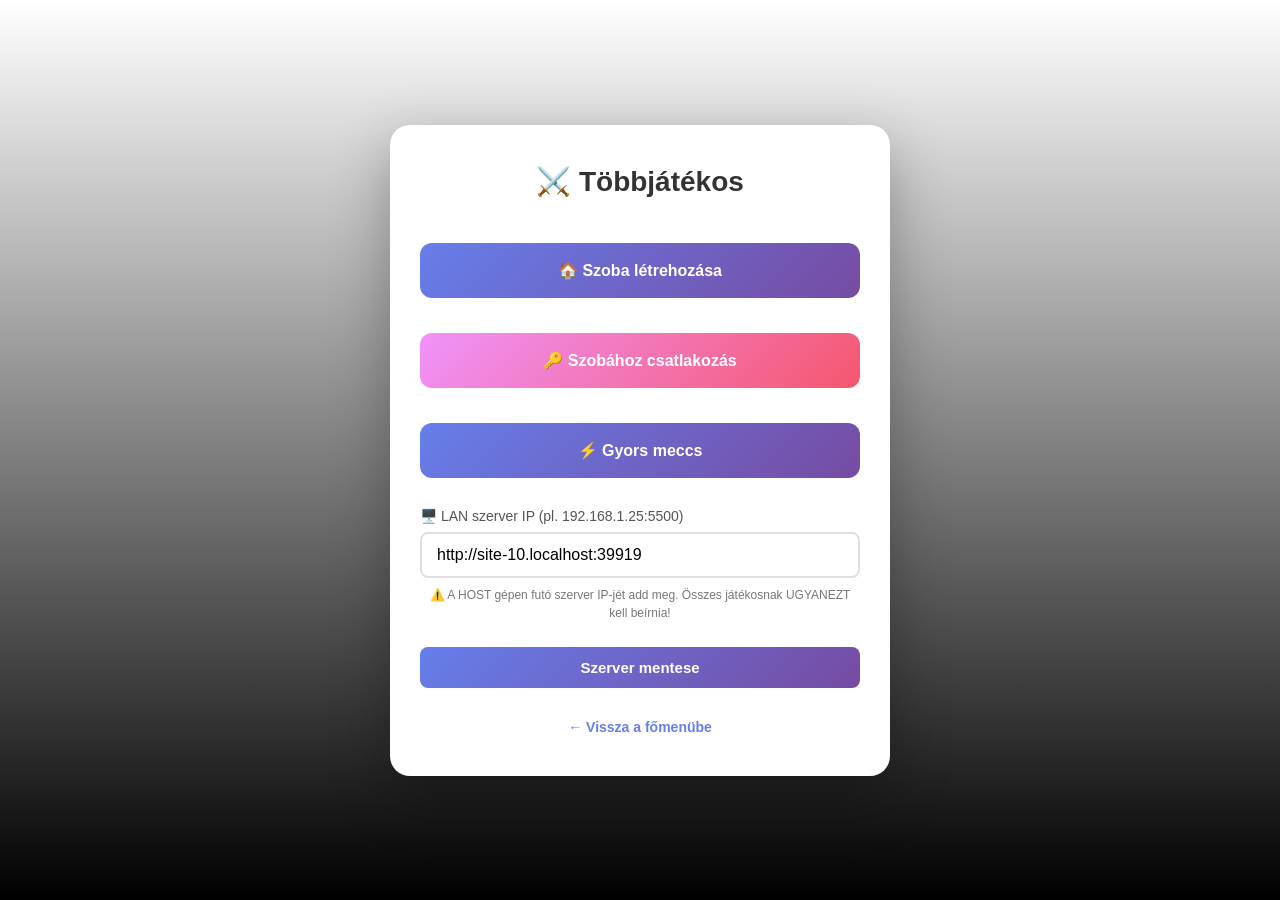
==== commit 86edf13f: "awd" ====
--- a/game.html
+++ b/game.html
@@ -387,7 +387,7 @@
         </div>
 
         <div class="action-buttons">
-            <button class="btn btn-copy" onclick="copyRoomCode()">📋 IP másolása</button>
+            <button class="btn btn-copy" onclick="copyRoomCode()">📋 Kód másolása</button>
             <button class="btn btn-leave" onclick="leaveGame()">🚪 Kilépés</button>
         </div>
     </div>
@@ -458,6 +458,21 @@
                 showNotification(`${data.player_name} kilépett a játékból`);
             });
 
+            socket.on('player_left', (data) => {
+                console.log('Player left:', data.player_name);
+                gameState.roomData = data.room_data;
+                updateGameState();
+                updateUI();
+                showNotification(`${data.player_name} elhagyta a szobát`);
+            });
+
+            socket.on('room_deleted', (data) => {
+                showNotification('A szoba megszűnt, visszaléptetés a lobbyba...');
+                setTimeout(() => {
+                    window.location.href = 'tobbjatekos.html';
+                }, 700);
+            });
+
             socket.on('player_reconnected', (data) => {
                 console.log('Player reconnected:', data.player_name);
                 gameState.roomData = data.room_data;
@@ -497,7 +512,7 @@
                 return;
             }
 
-            document.getElementById('roomCodeDisplay').textContent = `Host IP: ${gameState.roomCode}`;
+            document.getElementById('roomCodeDisplay').textContent = `Szobakód: ${gameState.roomCode}`;
 
             setupSocketHandlers();
 
@@ -545,7 +560,7 @@
                 document.getElementById('statusMessage').textContent = 'Tegyen lépést!';
             } else {
                 document.getElementById('statusTitle').textContent = '⏳ Várakozás';
-                document.getElementById('statusMessage').textContent = `Host IP: ${gameState.roomCode}`;
+                document.getElementById('statusMessage').textContent = `Szobakód: ${gameState.roomCode}`;
             }
 
             updatePlayerCards();
@@ -628,14 +643,30 @@
 
         function copyRoomCode() {
             navigator.clipboard.writeText(gameState.roomCode).then(() => {
-                showNotification('Host IP másolva!');
+                showNotification('Kód másolva!');
             });
         }
 
         function leaveGame() {
-            localStorage.removeItem('currentRoom');
-            localStorage.removeItem('currentPlayer');
-            window.location.href = 'tobbjatekos.html';
+            const goBack = () => {
+                localStorage.removeItem('currentRoom');
+                localStorage.removeItem('currentPlayer');
+                window.location.href = 'tobbjatekos.html';
+            };
+
+            if (typeof socket !== 'undefined' && socket && socket.connected) {
+                socket.emit('leave_room', {
+                    room_code: gameState.roomCode,
+                    player_name: gameState.playerName
+                }, () => {
+                    goBack();
+                });
+
+                setTimeout(goBack, 500);
+                return;
+            }
+
+            goBack();
         }
 
         function showStatus(message) {
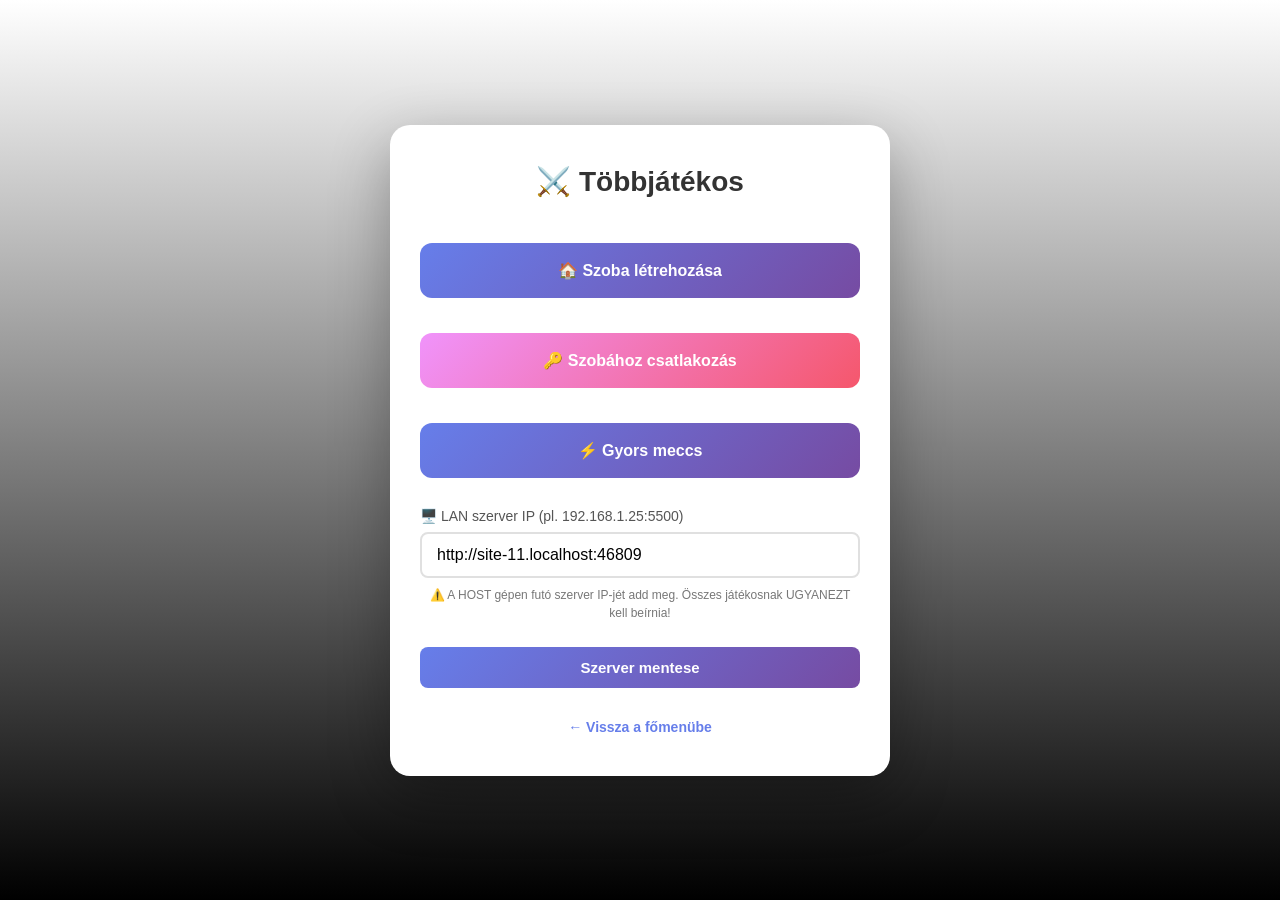
==== commit 65159c76: "ef" ====
--- a/game.html
+++ b/game.html
@@ -124,11 +124,25 @@
             margin-bottom: 10px;
         }
 
-        .player-score {
-            font-size: 32px;
+        .player-life-bar {
+            background: #e0e0e0;
+            height: 25px;
+            border-radius: 8px;
+            margin: 10px 0;
+            overflow: hidden;
+            position: relative;
+        }
+
+        .player-life-fill {
+            background: linear-gradient(90deg, #28a745 0%, #20c997 100%);
+            height: 100%;
+            transition: width 0.5s;
+            display: flex;
+            align-items: center;
+            justify-content: center;
+            color: white;
             font-weight: bold;
-            color: #667eea;
-            margin: 10px 0;
+            font-size: 12px;
         }
 
         .player-choice {
@@ -138,6 +152,36 @@
             display: flex;
             align-items: center;
             justify-content: center;
+        }
+
+        .player-items {
+            display: flex;
+            gap: 5px;
+            justify-content: center;
+            margin-top: 10px;
+            flex-wrap: wrap;
+        }
+
+        .item-icon {
+            width: 30px;
+            height: 30px;
+            display: flex;
+            align-items: center;
+            justify-content: center;
+            border-radius: 6px;
+            font-size: 18px;
+            background: #fff;
+            border: 2px solid #ddd;
+        }
+
+        .item-icon.usable {
+            cursor: pointer;
+            border-color: #9bb1ff;
+        }
+
+        .item-icon.usable:hover {
+            transform: translateY(-1px);
+            box-shadow: 0 4px 10px rgba(102, 126, 234, 0.25);
         }
 
         .choices-section {
@@ -303,6 +347,132 @@
             display: block;
         }
 
+        .chest-overlay {
+            position: fixed;
+            inset: 0;
+            background: rgba(0, 0, 0, 0.45);
+            display: none;
+            align-items: center;
+            justify-content: center;
+            z-index: 1100;
+            padding: 16px;
+        }
+
+        .chest-overlay.show {
+            display: flex;
+            animation: fadeIn 0.25s ease-out;
+        }
+
+        .chest-panel {
+            width: min(520px, 100%);
+            background: white;
+            border-radius: 16px;
+            padding: 18px;
+            box-shadow: 0 24px 48px rgba(0, 0, 0, 0.25);
+            text-align: center;
+        }
+
+        .chest-title {
+            font-size: 20px;
+            font-weight: 700;
+            color: #333;
+            margin-bottom: 12px;
+        }
+
+        .chest-grid {
+            display: grid;
+            grid-template-columns: 1fr 1fr;
+            gap: 12px;
+        }
+
+        .chest-card {
+            background: #f8f9ff;
+            border: 2px solid #e4e8ff;
+            border-radius: 12px;
+            padding: 12px;
+        }
+
+        .chest-player-name {
+            color: #444;
+            font-weight: 700;
+            margin-bottom: 8px;
+            font-size: 14px;
+        }
+
+        .chest-item-emoji {
+            font-size: 46px;
+            line-height: 1;
+            margin-bottom: 6px;
+            animation: popIn 0.35s ease-out;
+        }
+
+        .chest-item-text {
+            color: #555;
+            font-size: 13px;
+            font-weight: 600;
+        }
+
+        @keyframes fadeIn {
+            from { opacity: 0; }
+            to { opacity: 1; }
+        }
+
+        @keyframes popIn {
+            0% { transform: scale(0.7); opacity: 0; }
+            100% { transform: scale(1); opacity: 1; }
+        }
+
+        .final-overlay {
+            position: fixed;
+            inset: 0;
+            background: rgba(16, 18, 30, 0.88);
+            display: none;
+            align-items: center;
+            justify-content: center;
+            z-index: 1300;
+            padding: 16px;
+        }
+
+        .final-overlay.show {
+            display: flex;
+            animation: fadeIn 0.25s ease-out;
+        }
+
+        .final-content {
+            background: #ffffff;
+            border-radius: 20px;
+            width: min(560px, 100%);
+            padding: 26px;
+            text-align: center;
+            box-shadow: 0 20px 48px rgba(0, 0, 0, 0.35);
+        }
+
+        .final-title {
+            font-size: 42px;
+            font-weight: 800;
+            color: #2d3b8f;
+            line-height: 1.1;
+            margin-bottom: 10px;
+        }
+
+        .final-subtitle {
+            color: #555;
+            font-size: 18px;
+            margin-bottom: 16px;
+            white-space: pre-line;
+        }
+
+        .final-button {
+            border: none;
+            border-radius: 10px;
+            padding: 12px 16px;
+            font-weight: 700;
+            background: linear-gradient(135deg, #667eea 0%, #764ba2 100%);
+            color: white;
+            cursor: pointer;
+            width: 100%;
+        }
+
         @media (max-width: 600px) {
             .game-container {
                 padding: 20px;
@@ -360,23 +530,33 @@
         <div class="players-section" id="playersSection" style="display: none;">
             <div class="player-card" id="player1Card">
                 <div class="player-name" id="player1Name">Játékos 1</div>
-                <div class="player-score" id="player1Score">0</div>
+                <div class="player-life-bar">
+                    <div class="player-life-fill" id="player1LifeFill" style="width: 100%;">
+                        <span id="player1LifeText">3/3</span>
+                    </div>
+                </div>
                 <div class="player-choice" id="player1Choice"></div>
+                <div class="player-items" id="player1Items"></div>
             </div>
 
             <div class="player-card" id="player2Card">
                 <div class="player-name" id="player2Name">Várakozás...</div>
-                <div class="player-score" id="player2Score">0</div>
+                <div class="player-life-bar">
+                    <div class="player-life-fill" id="player2LifeFill" style="width: 100%;">
+                        <span id="player2LifeText">3/3</span>
+                    </div>
+                </div>
                 <div class="player-choice" id="player2Choice"></div>
+                <div class="player-items" id="player2Items"></div>
             </div>
         </div>
 
         <div class="choices-section" id="choicesSection" style="display: none;">
             <div class="choices-title">Válassza ki a lépését:</div>
             <div class="choices-grid">
-                <button class="choice-btn" onclick="selectChoice('kő')">🪨</button>
-                <button class="choice-btn" onclick="selectChoice('papír')">📄</button>
-                <button class="choice-btn" onclick="selectChoice('olló')">✂️</button>
+                <button class="choice-btn" onclick="selectChoice('kő', this)">🪨</button>
+                <button class="choice-btn" onclick="selectChoice('papír', this)">📄</button>
+                <button class="choice-btn" onclick="selectChoice('olló', this)">✂️</button>
             </div>
         </div>
 
@@ -393,6 +573,30 @@
     </div>
 
     <div class="notification" id="notification"></div>
+    <div class="chest-overlay" id="chestOverlay">
+        <div class="chest-panel">
+            <div class="chest-title">🎁 Kör végi jutalmak</div>
+            <div class="chest-grid">
+                <div class="chest-card">
+                    <div class="chest-player-name" id="chestPlayer1Name">Játékos 1</div>
+                    <div class="chest-item-emoji" id="chestPlayer1Emoji">👆</div>
+                    <div class="chest-item-text" id="chestPlayer1Text">Semmi</div>
+                </div>
+                <div class="chest-card">
+                    <div class="chest-player-name" id="chestPlayer2Name">Játékos 2</div>
+                    <div class="chest-item-emoji" id="chestPlayer2Emoji">👆</div>
+                    <div class="chest-item-text" id="chestPlayer2Text">Semmi</div>
+                </div>
+            </div>
+        </div>
+    </div>
+    <div class="final-overlay" id="finalOverlay">
+        <div class="final-content">
+            <div class="final-title" id="finalTitle">JÁTÉK VÉGE</div>
+            <div class="final-subtitle" id="finalSubtitle">-</div>
+            <button class="final-button" onclick="closeFinalOverlayAndLeave()">Vissza a lobbyba</button>
+        </div>
+    </div>
 
     <script src="socket.io.min.js"></script>
     <script src="multiplayer.js"></script>
@@ -403,12 +607,20 @@
             isHost: false,
             players: [],
             currentRound: 1,
-            maxRounds: 1,
-            scores: { player1: 0, player2: 0 },
+            maxRounds: 3,
+            lives: { player1: 3, player2: 3 },
+            items: { player1: [], player2: [] },
+            buffs: { player1: false, player2: false },
             choices: { player1: null, player2: null },
             gameStarted: false,
             roomData: null,
             initialized: false
+        };
+
+        const itemMeta = {
+            reg: { emoji: '💚', label: 'Gyógyító (+1 élet)' },
+            ero: { emoji: '💪', label: 'Erő (következő ütés erősebb)' },
+            finger: { emoji: '👆', label: 'Semmi' }
         };
 
         // Socket event handlers - set up once
@@ -417,6 +629,7 @@
             socket.off('player_joined');
             socket.off('choice_made');
             socket.off('round_result');
+            socket.off('item_used');
             socket.off('player_disconnected');
             socket.off('player_reconnected');
             socket.off('error');
@@ -446,12 +659,24 @@
             socket.on('round_result', (data) => {
                 console.log('Round result:', data);
                 gameState.roomData = data.room_data;
-                gameState.scores = data.scores;
-                gameState.choices = data.choices;
+                gameState.lives = data.lives;
+                gameState.items = data.items;
+                gameState.buffs = data.buffs;
+                gameState.choices = data.round_choices || data.choices || { player1: null, player2: null };
                 gameState.currentRound = data.current_round;
 
+                showChestReveal(data.round_items || {}, () => {
+                    updateUI();
+                    showRoundResult(data.winner, data.damage, data.round_completed, data.game_over, data.game_winner, data.scores);
+                    document.querySelectorAll('.choice-btn').forEach(btn => btn.classList.remove('selected'));
+                });
+            });
+
+            socket.on('item_used', (data) => {
+                gameState.roomData = data.room_data;
+                updateGameState();
                 updateUI();
-                showRoundResult(data.winner, data.game_over);
+                showNotification(`${data.player_name} használta: ${itemMeta[data.item_id]?.label || data.item_id}`);
             });
 
             socket.on('player_disconnected', (data) => {
@@ -526,20 +751,14 @@
         function updateGameState() {
             if (!gameState.roomData) return;
 
-            gameState.players = gameState.roomData.players;
-            gameState.scores = gameState.roomData.scores;
-            gameState.choices = gameState.roomData.choices;
+            gameState.players = gameState.roomData.players || [];
+            gameState.lives = gameState.roomData.lives || { player1: 3, player2: 3 };
+            gameState.items = gameState.roomData.items || { player1: [], player2: [] };
+            gameState.buffs = gameState.roomData.buffs || { player1: false, player2: false };
+            gameState.choices = gameState.roomData.choices || { player1: null, player2: null };
             gameState.currentRound = gameState.roomData.current_round;
             gameState.isHost = gameState.roomData.host === gameState.playerName;
-
-            // Determine max rounds
-            if (gameState.roomData.type === 'best_of_3') {
-                gameState.maxRounds = 3;
-            } else if (gameState.roomData.type === 'best_of_5') {
-                gameState.maxRounds = 5;
-            } else {
-                gameState.maxRounds = 1;
-            }
+            gameState.maxRounds = gameState.roomData.max_rounds || 3;
 
             gameState.gameStarted = gameState.players.length === 2;
         }
@@ -550,21 +769,24 @@
 
             if (gameState.players.length >= 1) {
                 document.getElementById('player1Name').textContent = gameState.players[0].name;
-                document.getElementById('player1Score').textContent = gameState.scores.player1;
             }
 
             if (gameState.players.length >= 2) {
                 document.getElementById('player2Name').textContent = gameState.players[1].name;
-                document.getElementById('player2Score').textContent = gameState.scores.player2;
-                document.getElementById('statusTitle').textContent = `Kör ${gameState.currentRound}`;
+                document.getElementById('statusTitle').textContent = `Kör ${gameState.currentRound}/${gameState.maxRounds}`;
                 document.getElementById('statusMessage').textContent = 'Tegyen lépést!';
             } else {
                 document.getElementById('statusTitle').textContent = '⏳ Várakozás';
                 document.getElementById('statusMessage').textContent = `Szobakód: ${gameState.roomCode}`;
+                document.getElementById('player1Choice').textContent = '';
+                document.getElementById('player2Choice').textContent = '';
+                return;
             }
 
             updatePlayerCards();
             updateChoicesDisplay();
+            updateLifeDisplay();
+            updateItemsDisplay();
         }
 
         function updatePlayerCards() {
@@ -580,64 +802,201 @@
             }
         }
 
+        function updateLifeDisplay() {
+            const maxLife = 3;
+            const life1 = gameState.lives?.player1 ?? 3;
+            const life2 = gameState.lives?.player2 ?? 3;
+            const lifePercent1 = (life1 / maxLife) * 100;
+            const lifePercent2 = (life2 / maxLife) * 100;
+
+            document.getElementById('player1LifeFill').style.width = lifePercent1 + '%';
+            document.getElementById('player1LifeText').textContent = `${life1}/${maxLife}`;
+
+            document.getElementById('player2LifeFill').style.width = lifePercent2 + '%';
+            document.getElementById('player2LifeText').textContent = `${life2}/${maxLife}`;
+        }
+
+        function updateItemsDisplay() {
+            const items1 = Array.isArray(gameState.items?.player1) ? gameState.items.player1 : [];
+            const items2 = Array.isArray(gameState.items?.player2) ? gameState.items.player2 : [];
+            const isPlayer1 = gameState.playerName === gameState.players[0]?.name;
+            const isPlayer2 = gameState.playerName === gameState.players[1]?.name;
+
+            // Player 1 items
+            const player1ItemsHTML = items1.map((item, idx) => 
+                `<button class="item-icon ${isPlayer1 ? 'usable' : ''}" ${isPlayer1 ? `onclick="useMultiplayerItem('player1', ${idx})"` : ''} title="${itemMeta[item]?.label || item}">${itemMeta[item]?.emoji || item}</button>`
+            ).join('');
+            document.getElementById('player1Items').innerHTML = player1ItemsHTML;
+
+            // Player 2 items
+            const player2ItemsHTML = items2.map((item, idx) => 
+                `<button class="item-icon ${isPlayer2 ? 'usable' : ''}" ${isPlayer2 ? `onclick="useMultiplayerItem('player2', ${idx})"` : ''} title="${itemMeta[item]?.label || item}">${itemMeta[item]?.emoji || item}</button>`
+            ).join('');
+            document.getElementById('player2Items').innerHTML = player2ItemsHTML;
+        }
+
+        function useMultiplayerItem(playerKey, index) {
+            const playerIndex = gameState.playerName === gameState.players[0]?.name ? 'player1' : 'player2';
+            if (playerKey !== playerIndex) return;
+
+            const list = Array.isArray(gameState.items[playerKey]) ? gameState.items[playerKey] : [];
+            const itemId = list[index];
+            if (!itemId) return;
+
+            if (itemId === 'reg' && gameState.lives[playerKey] >= 3) {
+                showNotification('Teljes életnél nem tudod használni a gyógyítót.');
+                return;
+            }
+
+            socket.emit('use_item', {
+                room_code: gameState.roomCode,
+                player_name: gameState.playerName,
+                item_id: itemId
+            });
+        }
+
+        function showChestReveal(roundItems, done) {
+            const overlay = document.getElementById('chestOverlay');
+            if (!overlay) {
+                done();
+                return;
+            }
+
+            const p1Name = gameState.players[0]?.name || 'Játékos 1';
+            const p2Name = gameState.players[1]?.name || 'Játékos 2';
+            const p1Item = roundItems.player1 || 'finger';
+            const p2Item = roundItems.player2 || 'finger';
+
+            document.getElementById('chestPlayer1Name').textContent = p1Name;
+            document.getElementById('chestPlayer2Name').textContent = p2Name;
+            document.getElementById('chestPlayer1Emoji').textContent = itemMeta[p1Item]?.emoji || '👆';
+            document.getElementById('chestPlayer2Emoji').textContent = itemMeta[p2Item]?.emoji || '👆';
+            document.getElementById('chestPlayer1Text').textContent = itemMeta[p1Item]?.label || 'Semmi';
+            document.getElementById('chestPlayer2Text').textContent = itemMeta[p2Item]?.label || 'Semmi';
+
+            overlay.classList.add('show');
+            setTimeout(() => {
+                overlay.classList.remove('show');
+                done();
+            }, 1700);
+        }
+
         function updateChoicesDisplay() {
             const emoji = { 'kő': '🪨', 'papír': '📄', 'olló': '✂️' };
 
+            // Az aktuális játékos választása látható, az ellenfél rejtve
+            if (gameState.playerName === gameState.players[0]?.name) {
+                document.getElementById('player1Choice').textContent =
+                    gameState.choices.player1 ? emoji[gameState.choices.player1] : '';
+                // Az ellenfél választása rejtve (csak ha van választás)
+                document.getElementById('player2Choice').textContent =
+                    gameState.choices.player2 ? '❓' : '';
+            } else if (gameState.playerName === gameState.players[1]?.name) {
+                // Az ellenfél választása rejtve (csak ha van választás)
+                document.getElementById('player1Choice').textContent =
+                    gameState.choices.player1 ? '❓' : '';
+                document.getElementById('player2Choice').textContent =
+                    gameState.choices.player2 ? emoji[gameState.choices.player2] : '';
+            }
+        }
+
+        function selectChoice(choice, buttonEl) {
+            if (!gameState.gameStarted || gameState.players.length < 2) return;
+
+            // Remove previous selection
+            document.querySelectorAll('.choice-btn').forEach(btn => {
+                btn.classList.remove('selected');
+            });
+
+            // Add selection to clicked button
+            if (buttonEl) {
+                buttonEl.classList.add('selected');
+            }
+
+            // Send choice to server
+            makeChoice(gameState.roomCode, gameState.playerName, choice);
+        }
+
+        function showRoundResult(winner, damage, roundCompleted, gameOver, gameWinner, scores) {
+            const emoji = { 'kő': '🪨', 'papír': '📄', 'olló': '✂️' };
+
+            // Az eredmény után már mindkét választás látható
             document.getElementById('player1Choice').textContent =
                 gameState.choices.player1 ? emoji[gameState.choices.player1] : '';
             document.getElementById('player2Choice').textContent =
                 gameState.choices.player2 ? emoji[gameState.choices.player2] : '';
-        }
-
-        function selectChoice(choice) {
-            if (!gameState.gameStarted || gameState.players.length < 2) return;
-
-            // Remove previous selection
-            document.querySelectorAll('.choice-btn').forEach(btn => {
-                btn.classList.remove('selected');
-            });
-
-            // Add selection to clicked button
-            event.target.closest('.choice-btn').classList.add('selected');
-
-            // Send choice to server
-            makeChoice(gameState.roomCode, gameState.playerName, choice);
-        }
-
-        function showRoundResult(winner, gameOver) {
+
             let result = '';
             if (winner === 'draw') {
                 result = `🤝 Döntetlen!`;
             } else if (winner === 'player1') {
-                result = `🎉 ${gameState.players[0].name} nyert!`;
+                result = `🎉 ${gameState.players[0].name} nyert, ${damage || 1} sebzést adott!`;
             } else if (winner === 'player2') {
-                result = `🎉 ${gameState.players[1].name} nyert!`;
+                result = `🎉 ${gameState.players[1].name} nyert, ${damage || 1} sebzést adott!`;
+            }
+
+            if (roundCompleted) {
+                result += ' KO! Új kör indul.';
             }
 
             document.getElementById('resultText').textContent = result;
-            document.getElementById('roundText').textContent = `${gameState.currentRound}. kör vége`;
+            const finishedRound = roundCompleted ? (gameState.currentRound - (gameOver ? 0 : 1)) : gameState.currentRound;
+            const score1 = scores?.player1 ?? gameState.roomData?.scores?.player1 ?? 0;
+            const score2 = scores?.player2 ?? gameState.roomData?.scores?.player2 ?? 0;
+            document.getElementById('roundText').textContent = `${finishedRound}. kör vége • Állás: ${score1}-${score2}`;
             document.getElementById('resultSection').classList.add('show');
 
             if (gameOver) {
+                let finalMessage = '';
+                if (gameWinner === 'player1') {
+                    finalMessage = `${gameState.players[0].name} NYERT\n${gameState.players[1].name} VESZTETT`;
+                } else if (gameWinner === 'player2') {
+                    finalMessage = `${gameState.players[1].name} NYERT\n${gameState.players[0].name} VESZTETT`;
+                } else {
+                    finalMessage = `DÖNTETLEN`;
+                }
+
+                showFinalOverlay(finalMessage);
                 document.querySelector('.next-round-btn').textContent = 'Játék vége';
-                document.querySelector('.next-round-btn').onclick = endGame;
+                document.querySelector('.next-round-btn').onclick = () => {};
             }
         }
 
         function nextRound() {
+            hideRoundResult();
+            document.querySelectorAll('.choice-btn').forEach(btn => btn.classList.remove('selected'));
+            // Az új kör kezdetén rejtve maradnak a választások
+            updateChoicesDisplay();
+            updateUI();
+        }
+
+        function hideRoundResult() {
             document.getElementById('resultSection').classList.remove('show');
-            document.querySelectorAll('.choice-btn').forEach(btn => btn.classList.remove('selected'));
-            updateUI();
-        }
-
-        function endGame() {
-            const winner = gameState.scores.player1 > gameState.scores.player2
-                ? gameState.players[0].name
-                : gameState.scores.player2 > gameState.scores.player1
-                ? gameState.players[1].name
-                : 'Döntetlen';
-
-            alert(`🏆 Játék vége!\n\n${gameState.players[0].name}: ${gameState.scores.player1}\n${gameState.players[1].name}: ${gameState.scores.player2}\n\nNyertes: ${winner}`);
+            document.querySelector('.next-round-btn').textContent = 'Következő kör';
+            document.querySelector('.next-round-btn').onclick = nextRound;
+        }
+
+        function endGame(finalMessage) {
+            if (finalMessage) {
+                alert(finalMessage);
+            }
+            leaveGame();
+        }
+
+        function showFinalOverlay(message) {
+            const overlay = document.getElementById('finalOverlay');
+            const title = document.getElementById('finalTitle');
+            const subtitle = document.getElementById('finalSubtitle');
+            if (!overlay || !title || !subtitle) return;
+
+            title.textContent = 'JÁTÉK VÉGE';
+            subtitle.textContent = message;
+            overlay.classList.add('show');
+        }
+
+        function closeFinalOverlayAndLeave() {
+            const overlay = document.getElementById('finalOverlay');
+            if (overlay) overlay.classList.remove('show');
             leaveGame();
         }
 
